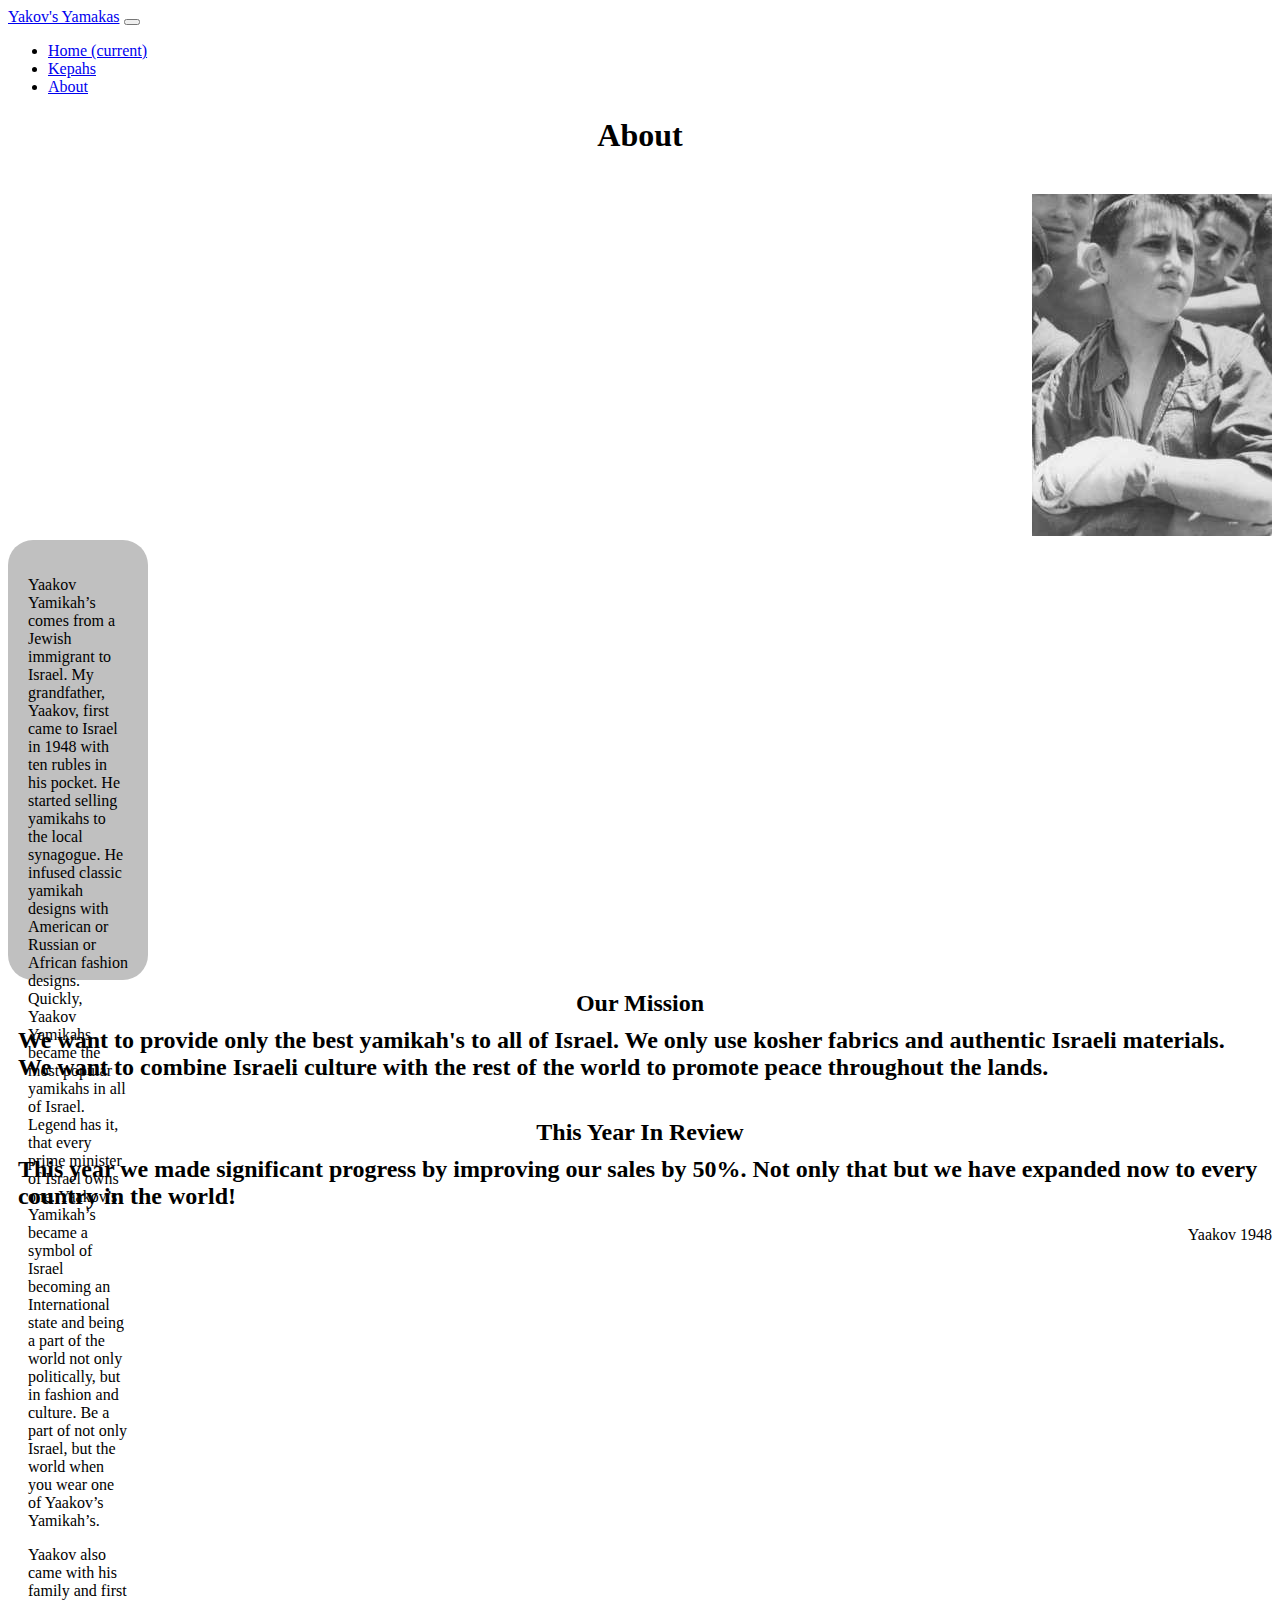
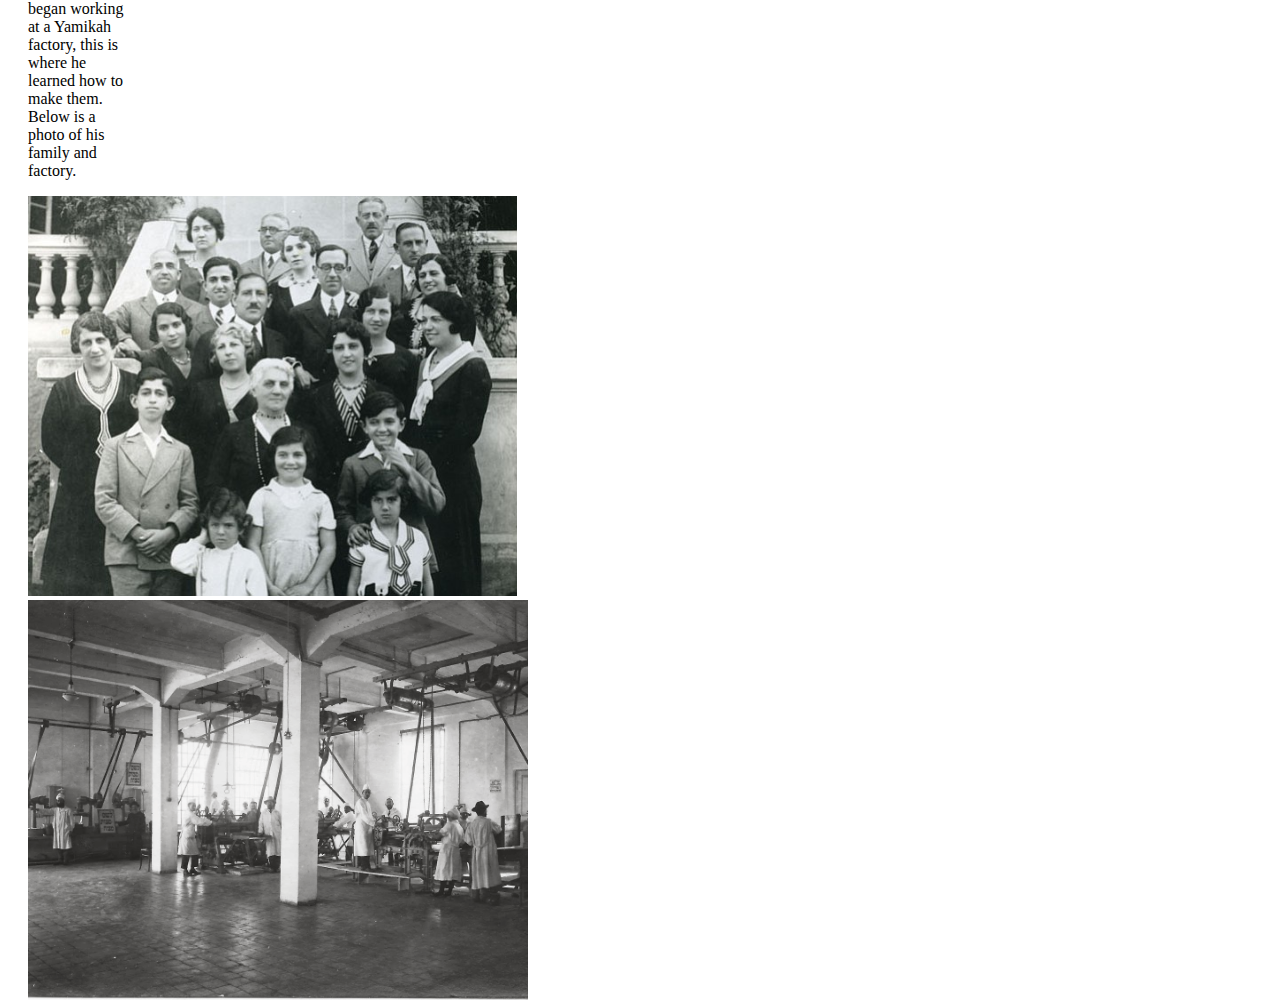
==== about.html @ 22c46118 "about page" ====
<!DOCTYPE html>
<html>
<style>
    #rcorners1 {
                
                border-radius: 25px;
                 background: silver;
                 padding: 20px; 
                 width: 100px;
                 height: 400px;   
                 margin:  
                 text-align: justify; 
                 font-size: 100%; 
            }

    



</style>


<head>
    <title>Yaakov's Yamakahs</title>

    <link rel="stylesheet" href="https://bootswatch.com/4/cosmo/bootstrap.css">

    <link rel="stylesheet" href="css/Style.css">
    <script src="https://ajax.googleapis.com/ajax/libs/jquery/3.2.1/jquery.min.js"></script>
    <script src="https://maxcdn.bootstrapcdn.com/bootstrap/3.3.7/js/bootstrap.min.js"></script>
</head>

<body>
    <nav class="navbar navbar-expand-lg navbar-dark bg-primary">
        <a class="navbar-brand" href="index.html">Yakov's Yamakas</a>
        <button class="navbar-toggler" type="button" data-toggle="collapse" data-target="#navbarColor01" aria-controls="navbarColor01"
            aria-expanded="false" aria-label="Toggle navigation">
            <span class="navbar-toggler-icon"></span>
        </button>

        <div class="collapse navbar-collapse" id="navbarColor01">
            <ul class="navbar-nav mr-auto">
                <li class="nav-item">
                    <a class="nav-link" href="index.html">Home
                        <span class="sr-only">(current)</span>
                    </a>
                </li>
                <li class="nav-item">
                    <a class="nav-link" href="kepahs.html">Kepahs</a>
                </li>
                <li  class="nav-item active">
                    <a class="nav-link" href="about.html">About</a>
                </li>
            </ul>
        </div>
    </nav>
    <h1 style="text-align: center">About</h1>
    <br>
    <div class="row">
        <div class="col-sm-4 imgright" ><img src="images//yaakov.jpg" alt="yaakov"></div>
        <div class="col-sm-4" id="rcorners1" > <p>Yaakov Yamikah’s comes from a Jewish immigrant to Israel. My grandfather, Yaakov, first came to Israel in 1948 with ten rubles in his pocket. He started selling yamikahs to the local synagogue. He infused classic yamikah designs with American or Russian or African fashion designs. Quickly, Yaakov Yamikahs became the most popular yamikahs in all of Israel. Legend has it, that every prime minister of Israel owns one. Yaakov’s Yamikah’s became a symbol of Israel becoming an International state and being a part of the world not only politically, but in fashion and culture. Be a part of not only Israel, but the world when you wear one of Yaakov’s Yamikah’s. </p> <p>Yaakov also came with his family and first began working at a Yamikah factory, this is where he learned how to make them. Below is a photo of his family and factory. </p> <img src="images//yaakov_family.jpg" height="400" weight="600">  <img src="images//yaakov_factory.gif" height="400" width="500"></div> </div> 
        <div class="col-sm-4"> <h2 style="text-align: center">Our Mission</h2> <h2>We want to provide only the best yamikah's to all of Israel. We only use kosher fabrics and authentic Israeli materials. We want to combine Israeli culture with the rest of the world to promote peace throughout the lands.</h2><br> <h2 style="text-align: center">This Year In Review</h2> <h2>This year we made significant progress by improving our sales by 50%. Not only that but we have expanded now to every country in the world! </h2></div> 
    
    <div class="row">
        <div class="col-sm-4 imgright"> <p>Yaakov 1948</p></div>
        <div class="col-sm-8"></div>
    </div>

   
</body>

</html>
---- css/Style.css ----
.column {
    float: left;
    width: 50%;
    padding-left: 10%;
    padding-right: 10%;
    text-align:center;
    height: auto;
}
.column-tri {
    float: left;
    width: 33.33%;
    padding: 5%;
    text-align:center;
    height: auto;
}
.samtron{
    text-align:center;
}
.foot{
    
    background-color:gray;
    float: left;
    width: 100%;
}
.foottext{
    color:white;
    text-align:center;
    margin:10px;
}
h2{
    margin:10px;
}
.colors{
    font:14px;
}
.search{
    margin:auto;    
}

.imgright {
    text-align: right

}
#myInput {
    background-position: 10px 12px;
    background-repeat: no-repeat;
    width: 100%;
    font-size: 16px;
    padding: 12px 20px 12px 40px;
    border: 1px solid #ddd;
    margin-bottom: 12px;
  }
  
  #myUL {
    list-style-type: none;
    padding: 0;
    margin: 0;
  }
  
  #myUL li a {
    border: 1px solid #ddd;
    margin-top: -1px; /* Prevent double borders */
    background-color: #f6f6f6;
    padding: 12px;
    text-decoration: none;
    font-size: 18px;
    color: black;
    display: block
  }
  
  #myUL li a:hover:not(.header) {
    background-color: #eee;
  }
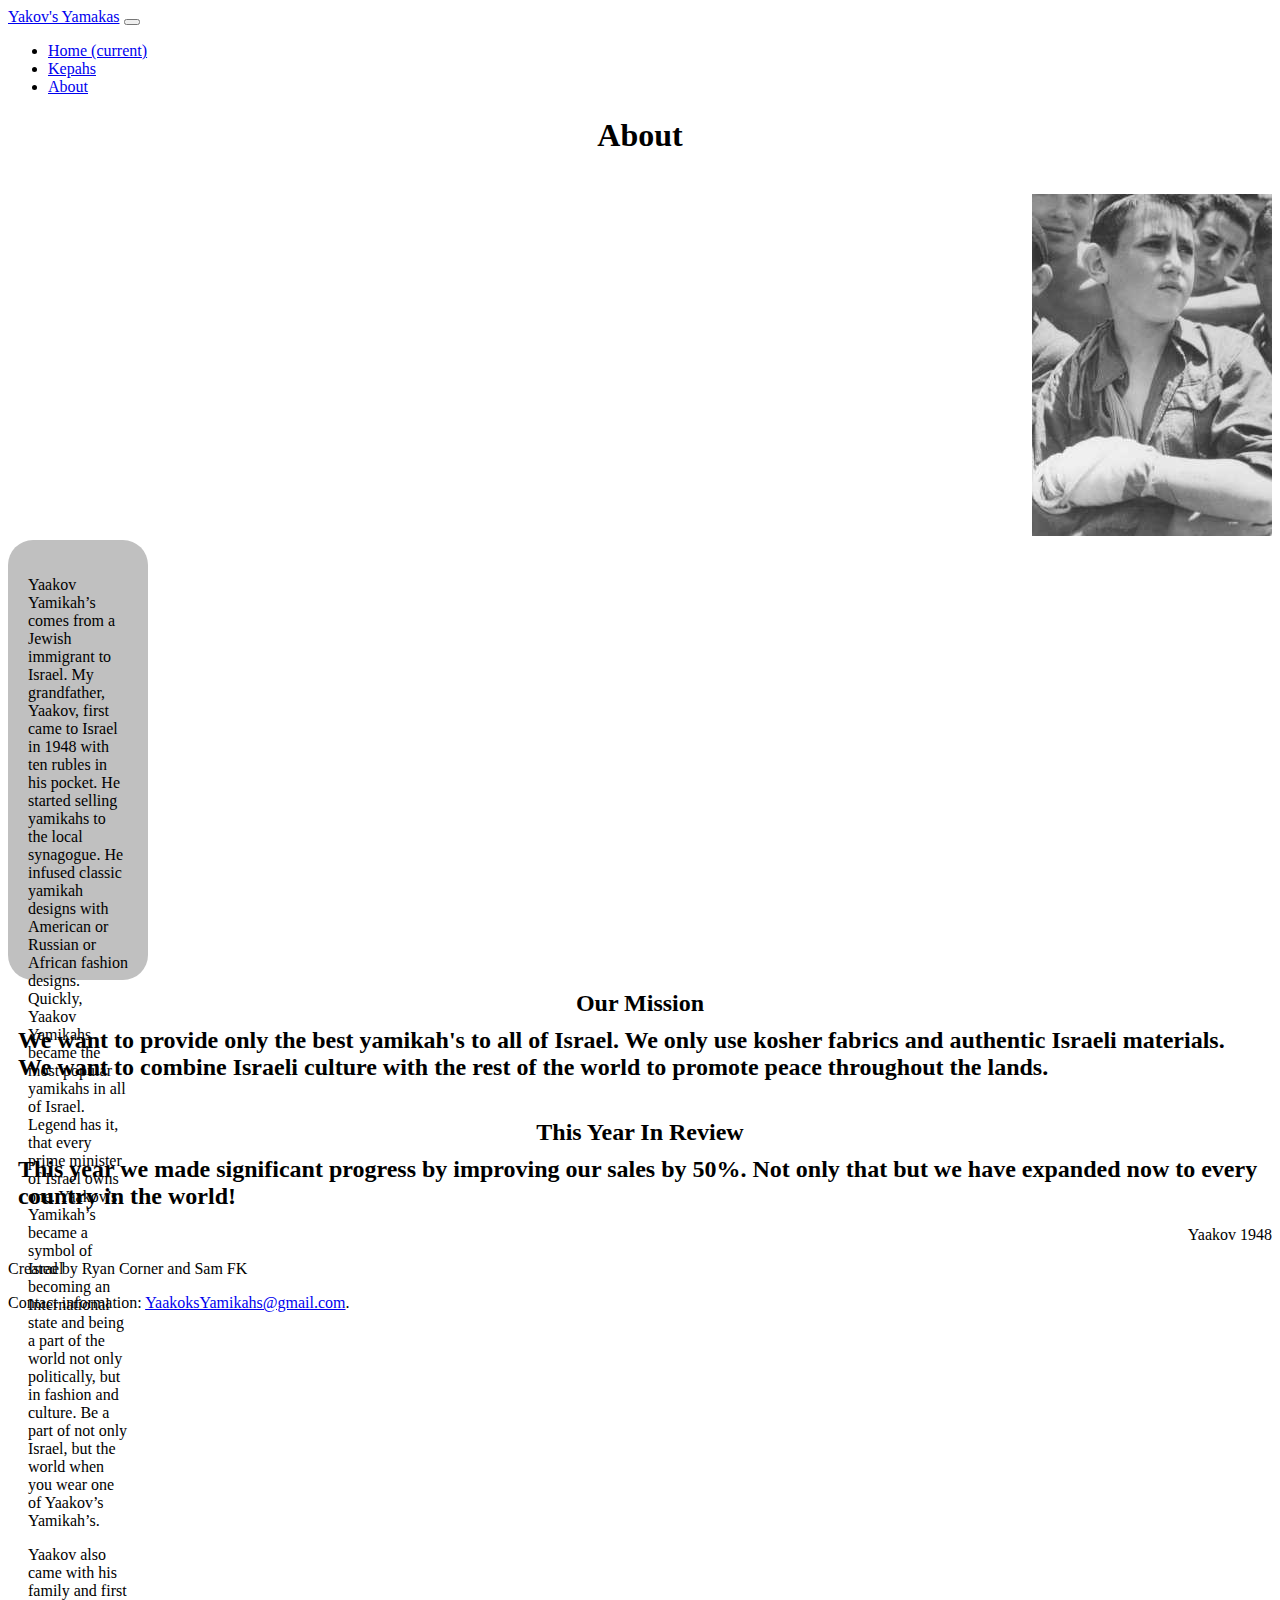
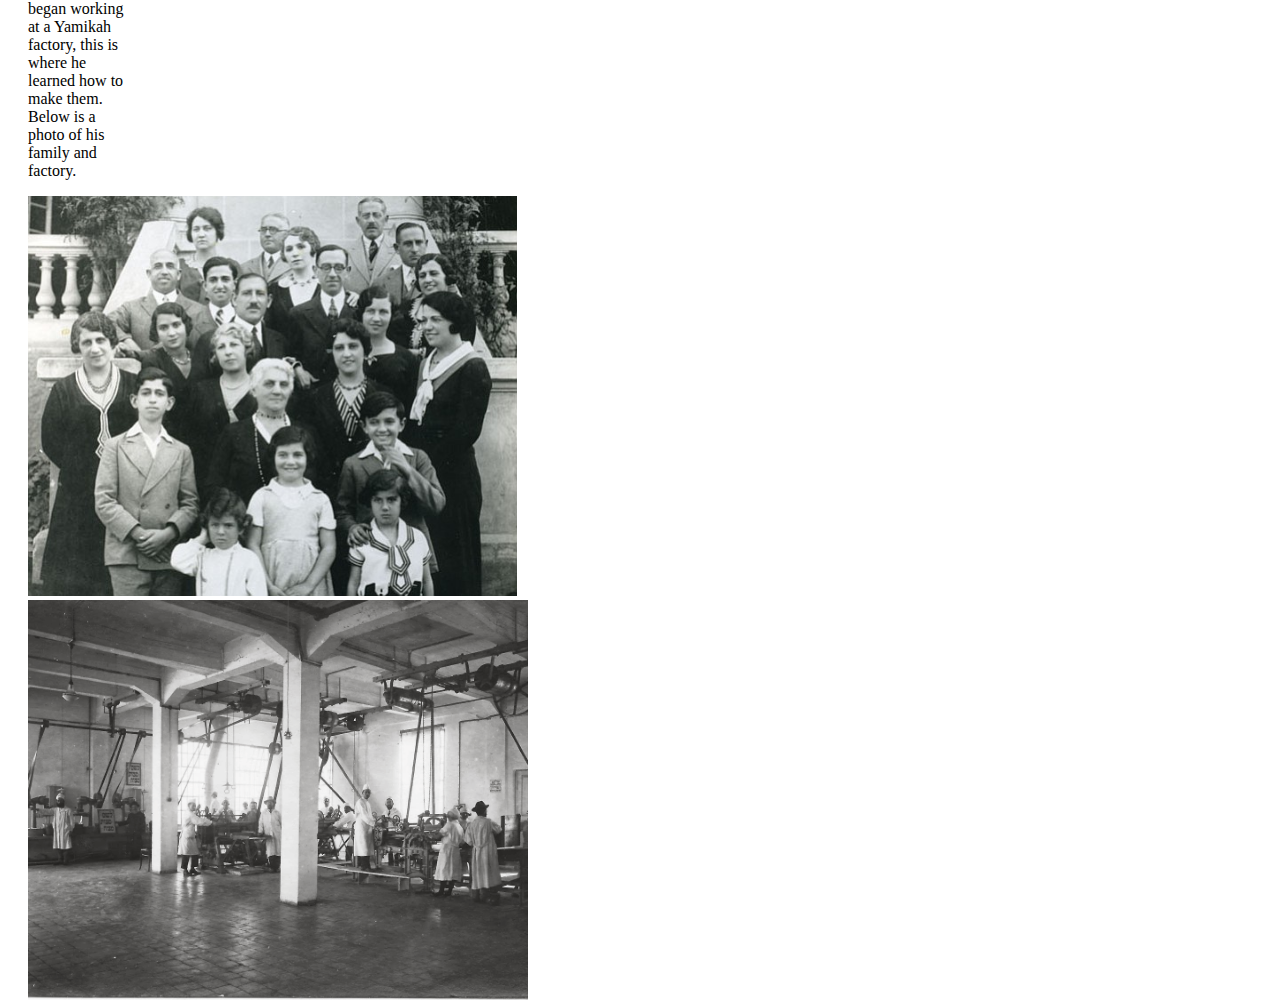
==== commit c254937c: "added footer" ====
--- a/about.html
+++ b/about.html
@@ -66,7 +66,12 @@
         <div class="col-sm-8"></div>
     </div>
 
-   
+
 </body>
 
+<footer>
+    <p>Created by Ryan Corner and Sam FK</p>
+    <p>Contact information: <a href="mailto:someone@example.com">YaakoksYamikahs@gmail.com</a>.</p>
+</footer>
+
 </html>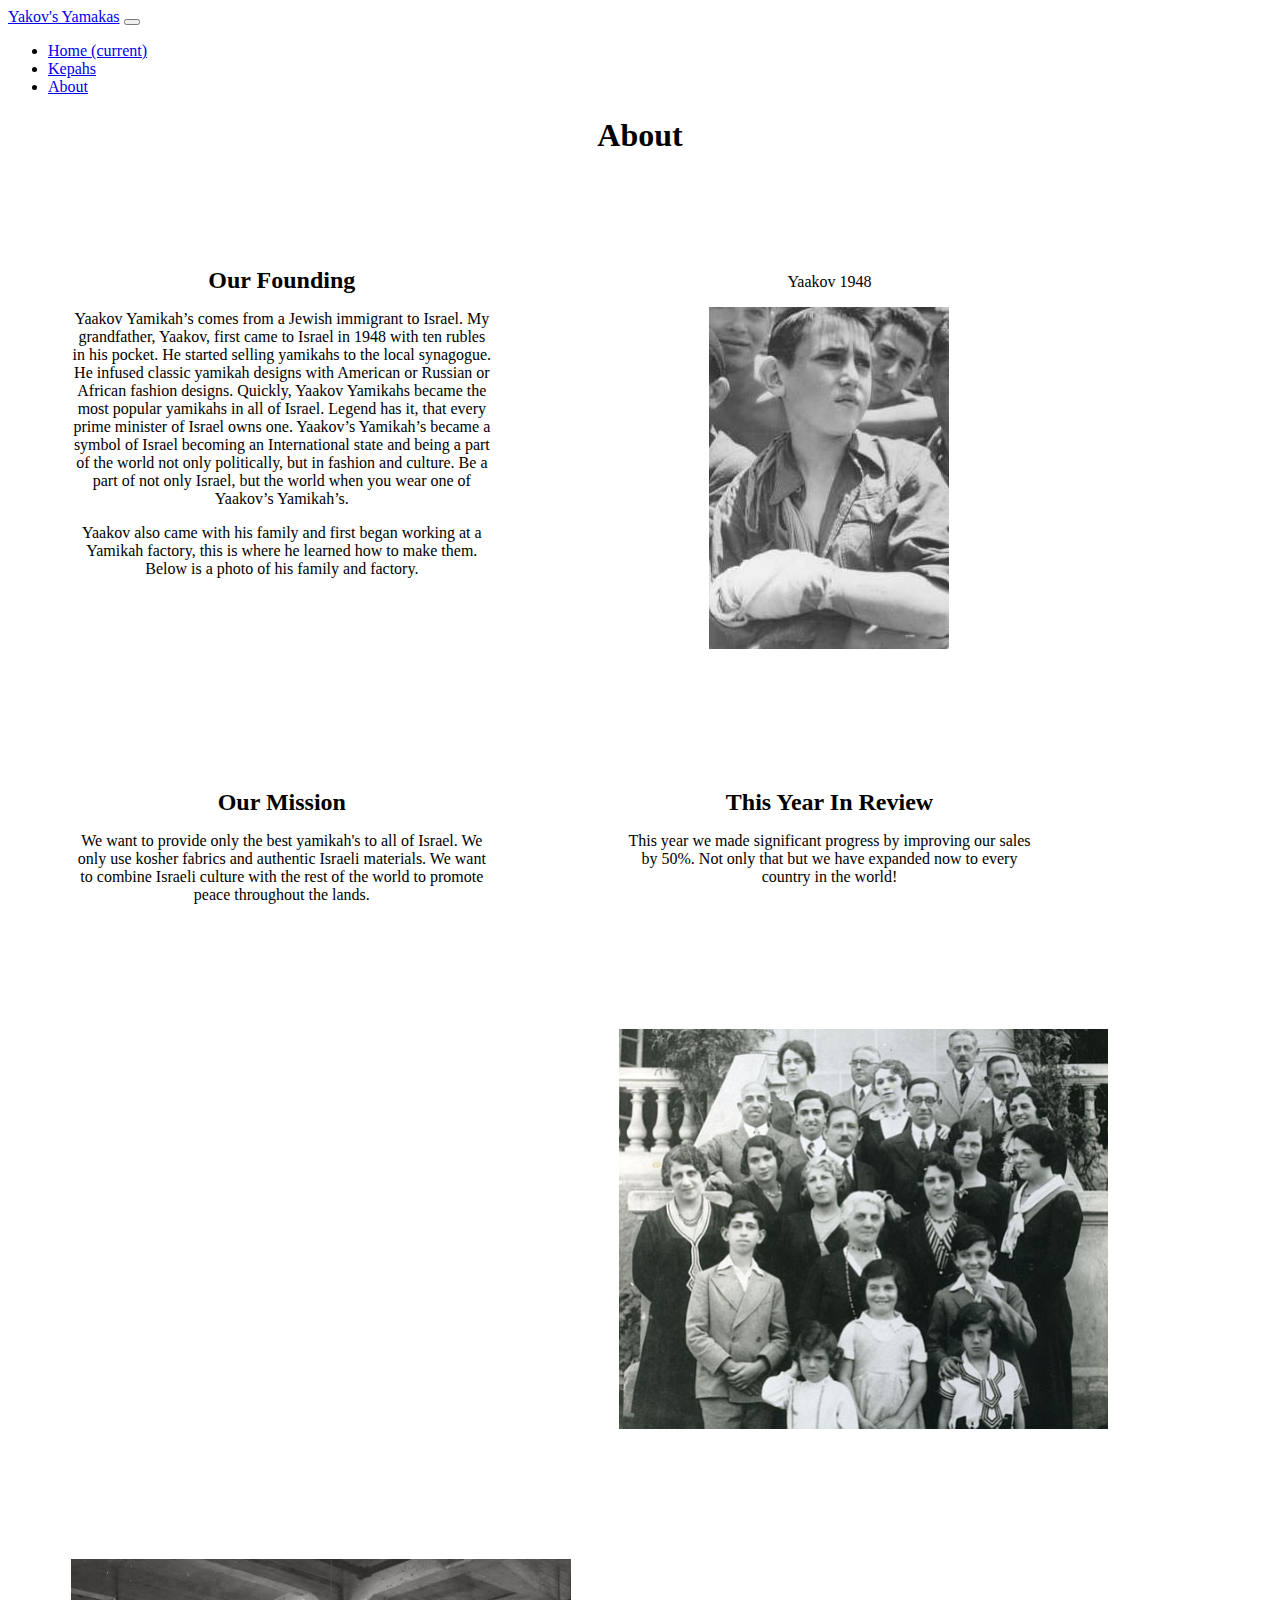
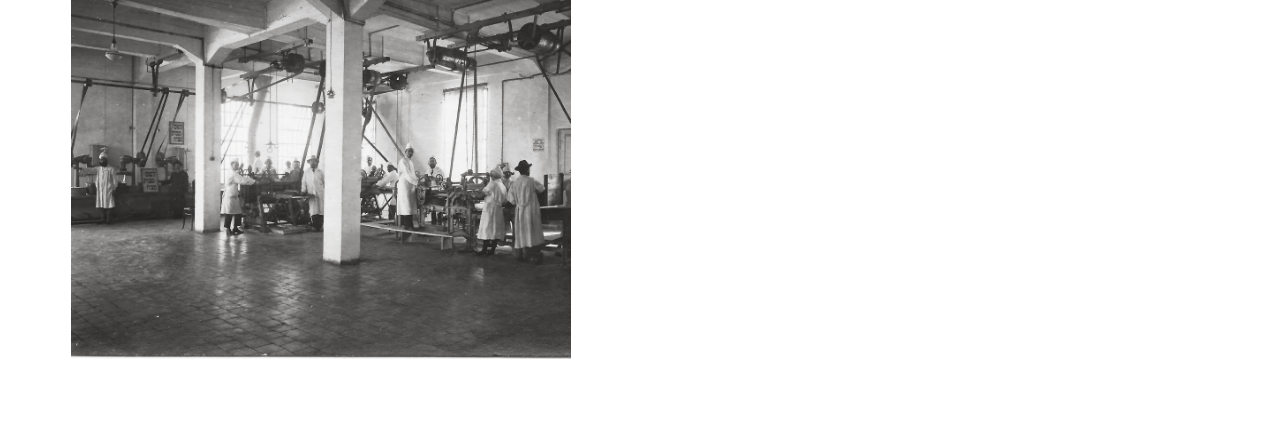
==== commit f2faa5d9: "about" ====
--- a/about.html
+++ b/about.html
@@ -1,23 +1,6 @@
 <!DOCTYPE html>
 <html>
-<style>
-    #rcorners1 {
-                
-                border-radius: 25px;
-                 background: silver;
-                 padding: 20px; 
-                 width: 100px;
-                 height: 400px;   
-                 margin:  
-                 text-align: justify; 
-                 font-size: 100%; 
-            }
 
-    
-
-
-
-</style>
 
 
 <head>
@@ -48,7 +31,7 @@
                 <li class="nav-item">
                     <a class="nav-link" href="kepahs.html">Kepahs</a>
                 </li>
-                <li  class="nav-item active">
+                <li class="nav-item active">
                     <a class="nav-link" href="about.html">About</a>
                 </li>
             </ul>
@@ -56,22 +39,44 @@
     </nav>
     <h1 style="text-align: center">About</h1>
     <br>
-    <div class="row">
-        <div class="col-sm-4 imgright" ><img src="images//yaakov.jpg" alt="yaakov"></div>
-        <div class="col-sm-4" id="rcorners1" > <p>Yaakov Yamikah’s comes from a Jewish immigrant to Israel. My grandfather, Yaakov, first came to Israel in 1948 with ten rubles in his pocket. He started selling yamikahs to the local synagogue. He infused classic yamikah designs with American or Russian or African fashion designs. Quickly, Yaakov Yamikahs became the most popular yamikahs in all of Israel. Legend has it, that every prime minister of Israel owns one. Yaakov’s Yamikah’s became a symbol of Israel becoming an International state and being a part of the world not only politically, but in fashion and culture. Be a part of not only Israel, but the world when you wear one of Yaakov’s Yamikah’s. </p> <p>Yaakov also came with his family and first began working at a Yamikah factory, this is where he learned how to make them. Below is a photo of his family and factory. </p> <img src="images//yaakov_family.jpg" height="400" weight="600">  <img src="images//yaakov_factory.gif" height="400" width="500"></div> </div> 
-        <div class="col-sm-4"> <h2 style="text-align: center">Our Mission</h2> <h2>We want to provide only the best yamikah's to all of Israel. We only use kosher fabrics and authentic Israeli materials. We want to combine Israeli culture with the rest of the world to promote peace throughout the lands.</h2><br> <h2 style="text-align: center">This Year In Review</h2> <h2>This year we made significant progress by improving our sales by 50%. Not only that but we have expanded now to every country in the world! </h2></div> 
-    
-    <div class="row">
-        <div class="col-sm-4 imgright"> <p>Yaakov 1948</p></div>
-        <div class="col-sm-8"></div>
+
+    <div class="column-tri mb-3">
+        <h2>Our Founding</h2>
+        <p>Yaakov Yamikah’s comes from a Jewish immigrant to Israel. My grandfather, Yaakov, first came to Israel in 1948 with
+            ten rubles in his pocket. He started selling yamikahs to the local synagogue. He infused classic yamikah designs
+            with American or Russian or African fashion designs. Quickly, Yaakov Yamikahs became the most popular yamikahs
+            in all of Israel. Legend has it, that every prime minister of Israel owns one. Yaakov’s Yamikah’s became a symbol
+            of Israel becoming an International state and being a part of the world not only politically, but in fashion
+            and culture. Be a part of not only Israel, but the world when you wear one of Yaakov’s Yamikah’s. </p>
+        <p>Yaakov also came with his family and first began working at a Yamikah factory, this is where he learned how to make
+            them. Below is a photo of his family and factory. </p>
+
+    </div>
+    <div class="column-tri mb-3">
+        <p>Yaakov 1948</p>
+        <img src="images//yaakov.jpg" alt="yaakov">
+    </div>
+    <div class="column-tri mb-3">
+        <h2 style="text-align: center">Our Mission</h2>
+        <p>We want to provide only the best yamikah's to all of Israel. We only use kosher fabrics and authentic Israeli materials.
+            We want to combine Israeli culture with the rest of the world to promote peace throughout the lands.</p>
+
+
+    </div>
+
+    <div class="column-tri mb-3">
+        <h2 style="text-align: center">This Year In Review</h2>
+        <p>This year we made significant progress by improving our sales by 50%. Not only that but we have expanded now to every
+            country in the world! </p>
+    </div>
+    <div class="column-tri mb-3">
+        <img src="images//yaakov_family.jpg" height="400" weight="600">
+    </div>
+    <div class="column-tri mb-3">
+        <img src="images//yaakov_factory.gif" height="400" width="500">
     </div>
 
 
 </body>
 
-<footer>
-    <p>Created by Ryan Corner and Sam FK</p>
-    <p>Contact information: <a href="mailto:someone@example.com">YaakoksYamikahs@gmail.com</a>.</p>
-</footer>
-
 </html>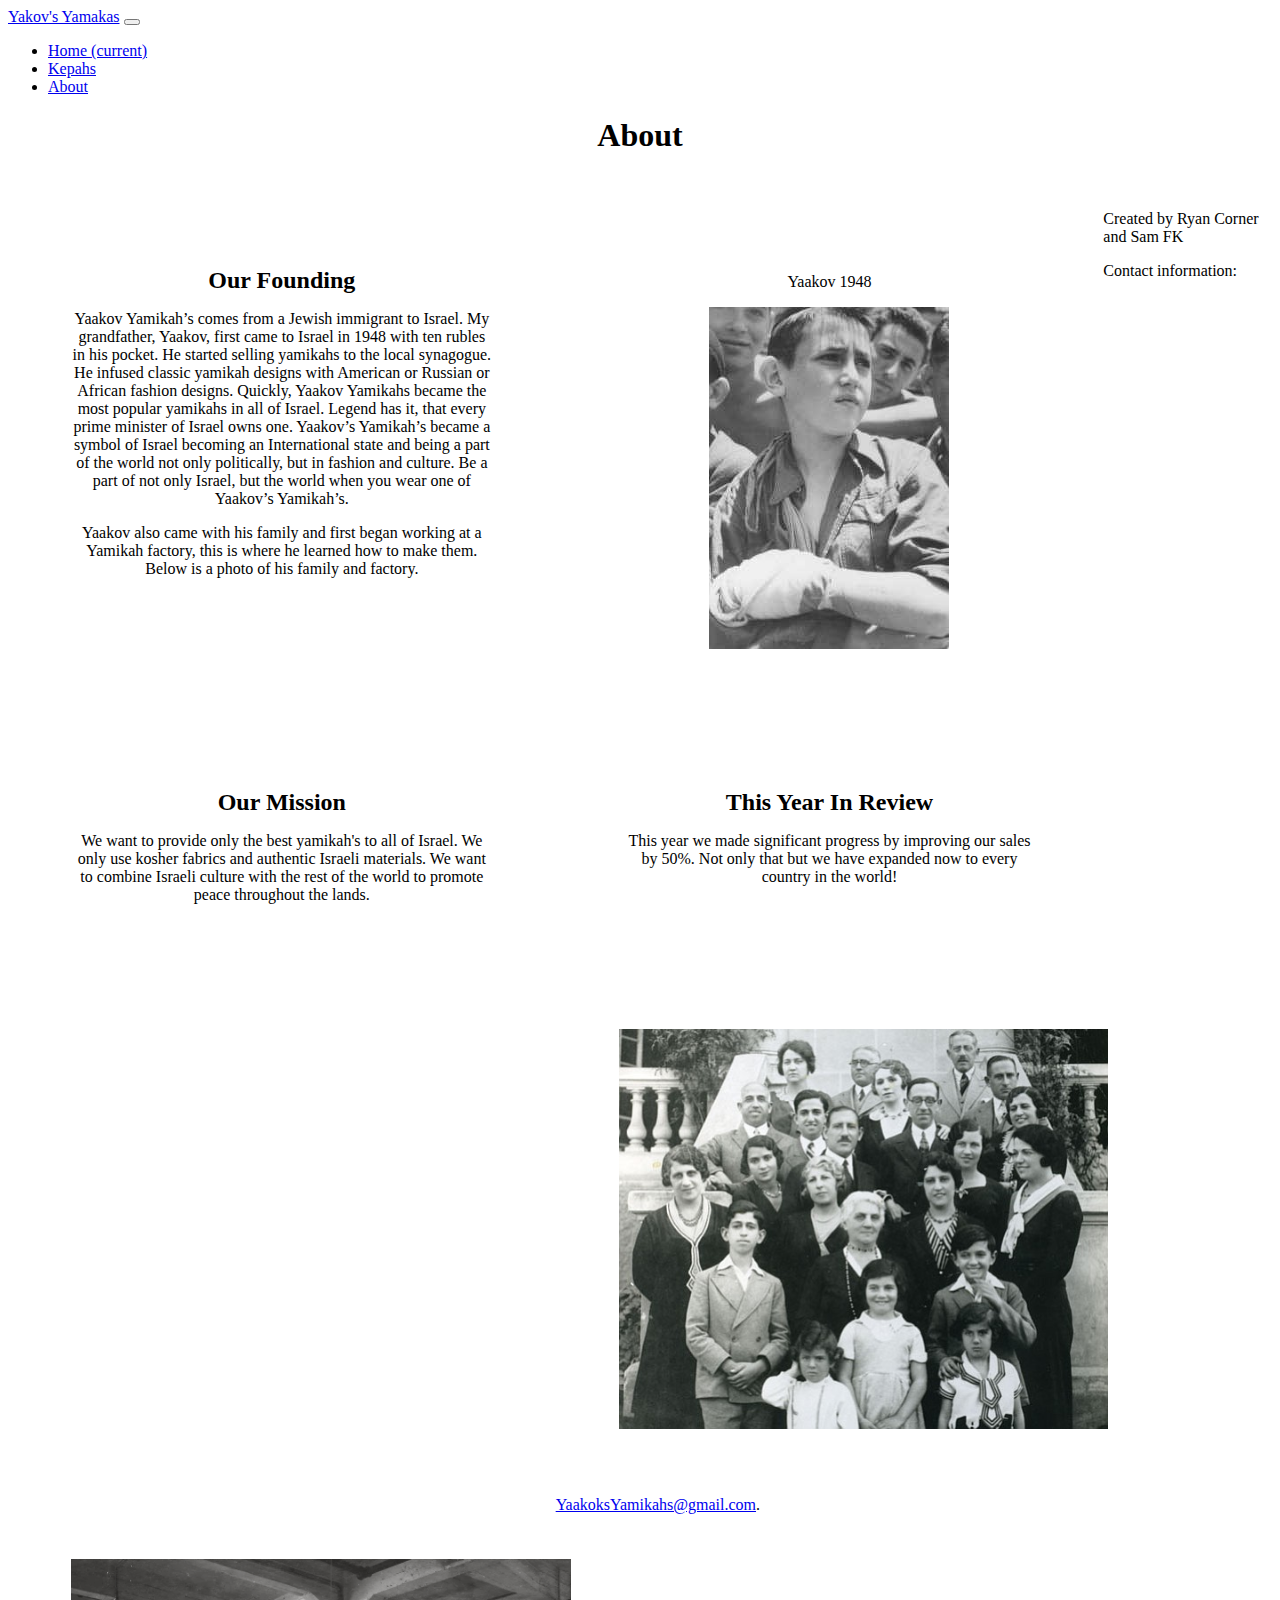
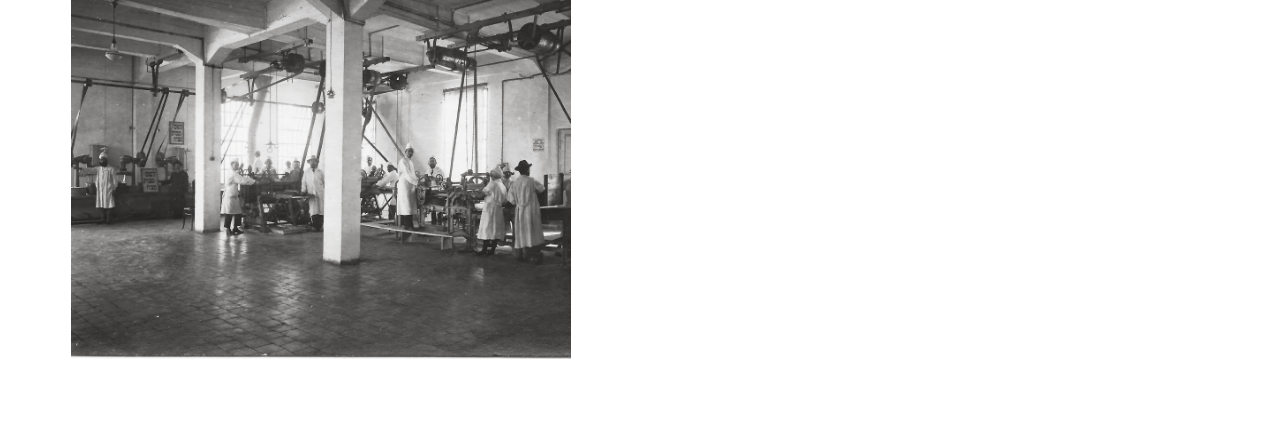
==== commit 478fa7d6: "Merge branch 'master' of https://github.com/Sfreisem-Kirov/FK_RYAN_Web2" ====
--- a/about.html
+++ b/about.html
@@ -79,4 +79,9 @@
 
 </body>
 
+<footer>
+    <p>Created by Ryan Corner and Sam FK</p>
+    <p>Contact information: <a href="mailto:someone@example.com">YaakoksYamikahs@gmail.com</a>.</p>
+</footer>
+
 </html>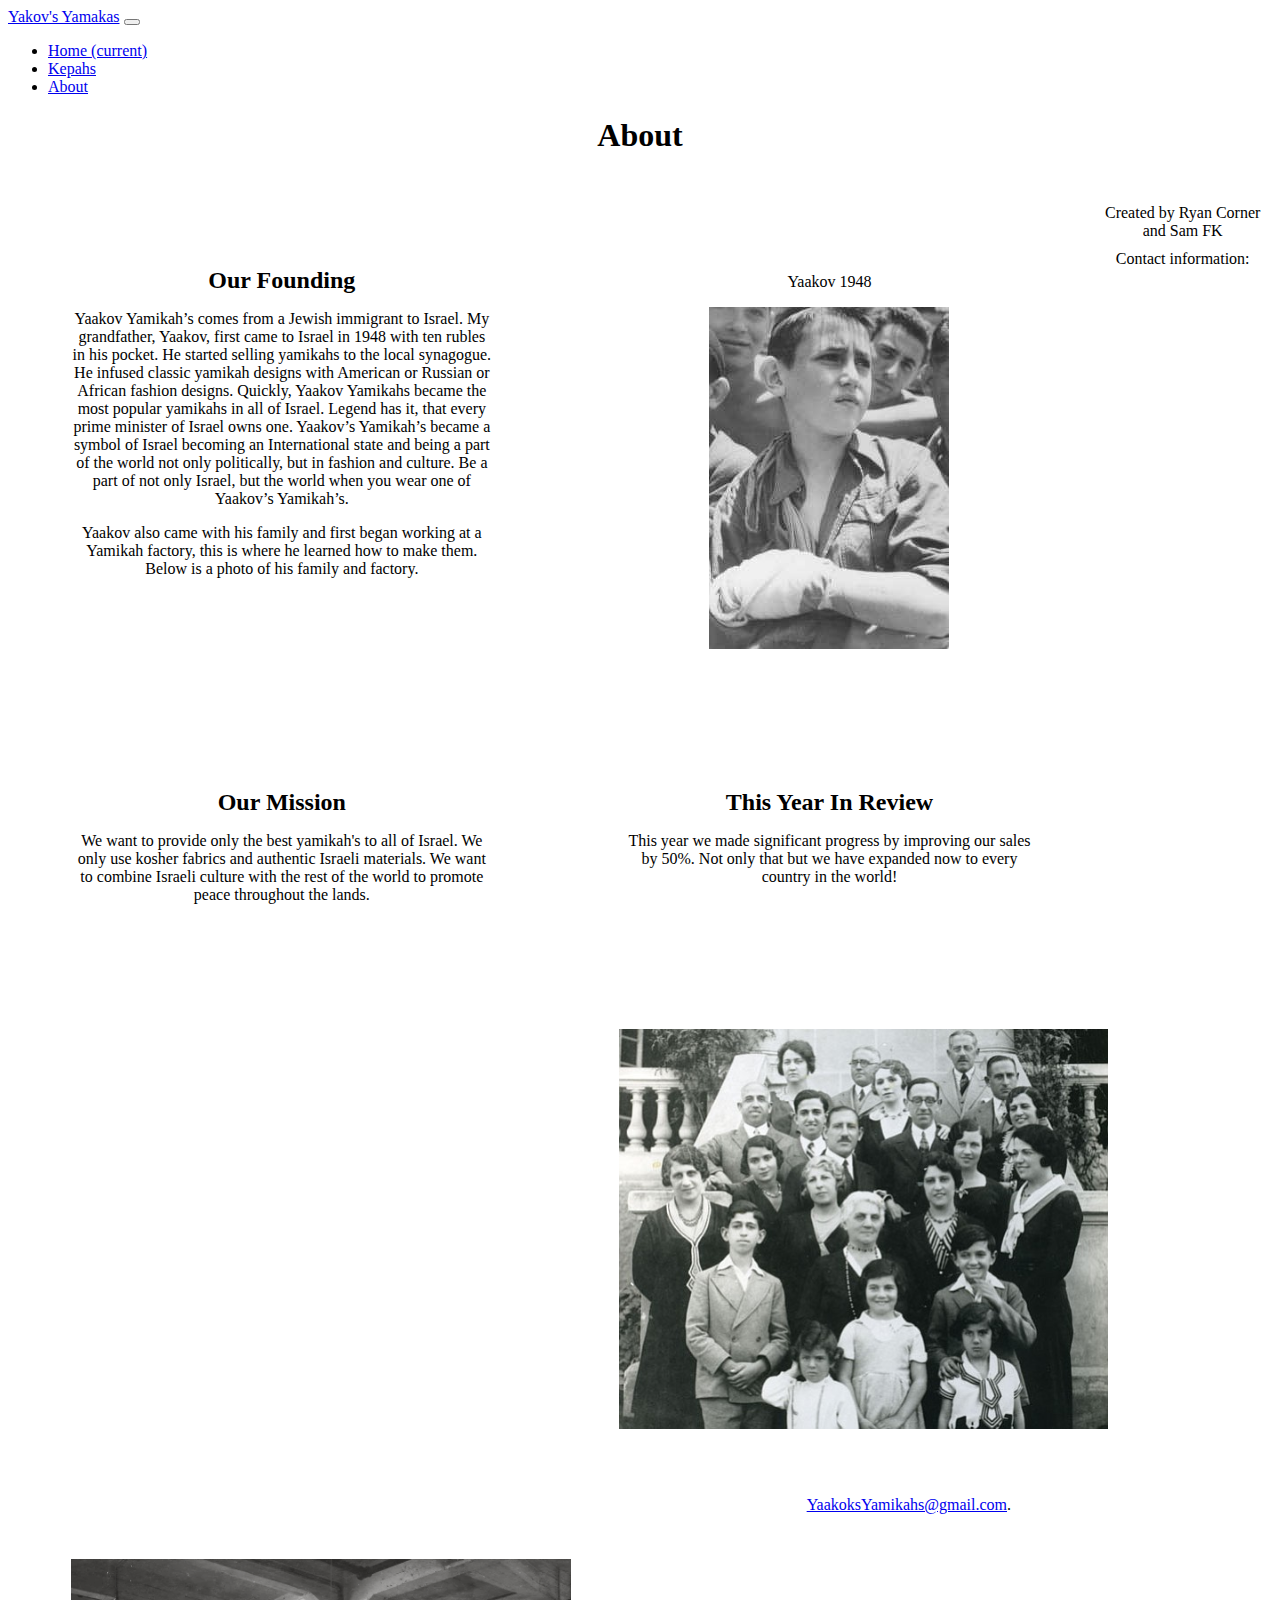
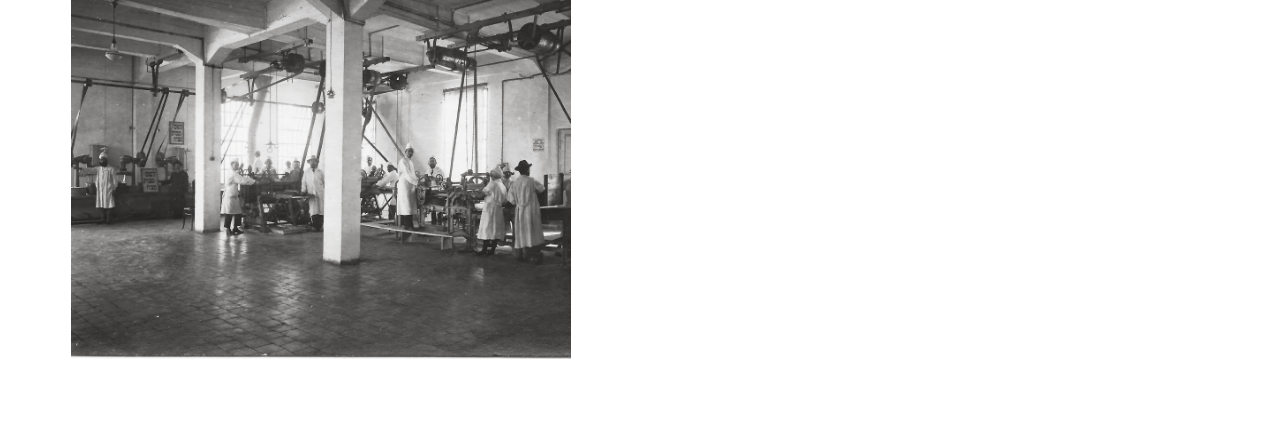
==== commit 44ea4517: "footer changes" ====
--- a/about.html
+++ b/about.html
@@ -76,12 +76,13 @@
         <img src="images//yaakov_factory.gif" height="400" width="500">
     </div>
 
+    <footer style="position: relative;">
+        <p class="foottext" >Created by Ryan Corner and Sam FK</p>
+        <p class="foottext" >Contact information: <a href="mailto:someone@example.com">YaakoksYamikahs@gmail.com</a>.</p>
+    </footer>
 
 </body>
 
-<footer>
-    <p>Created by Ryan Corner and Sam FK</p>
-    <p>Contact information: <a href="mailto:someone@example.com">YaakoksYamikahs@gmail.com</a>.</p>
-</footer>
+
 
 </html>--- a/css/Style.css
+++ b/css/Style.css
@@ -23,7 +23,6 @@
     width: 100%;
 }
 .foottext{
-    color:white;
     text-align:center;
     margin:10px;
 }
@@ -71,3 +70,4 @@
   #myUL li a:hover:not(.header) {
     background-color: #eee;
   }
+
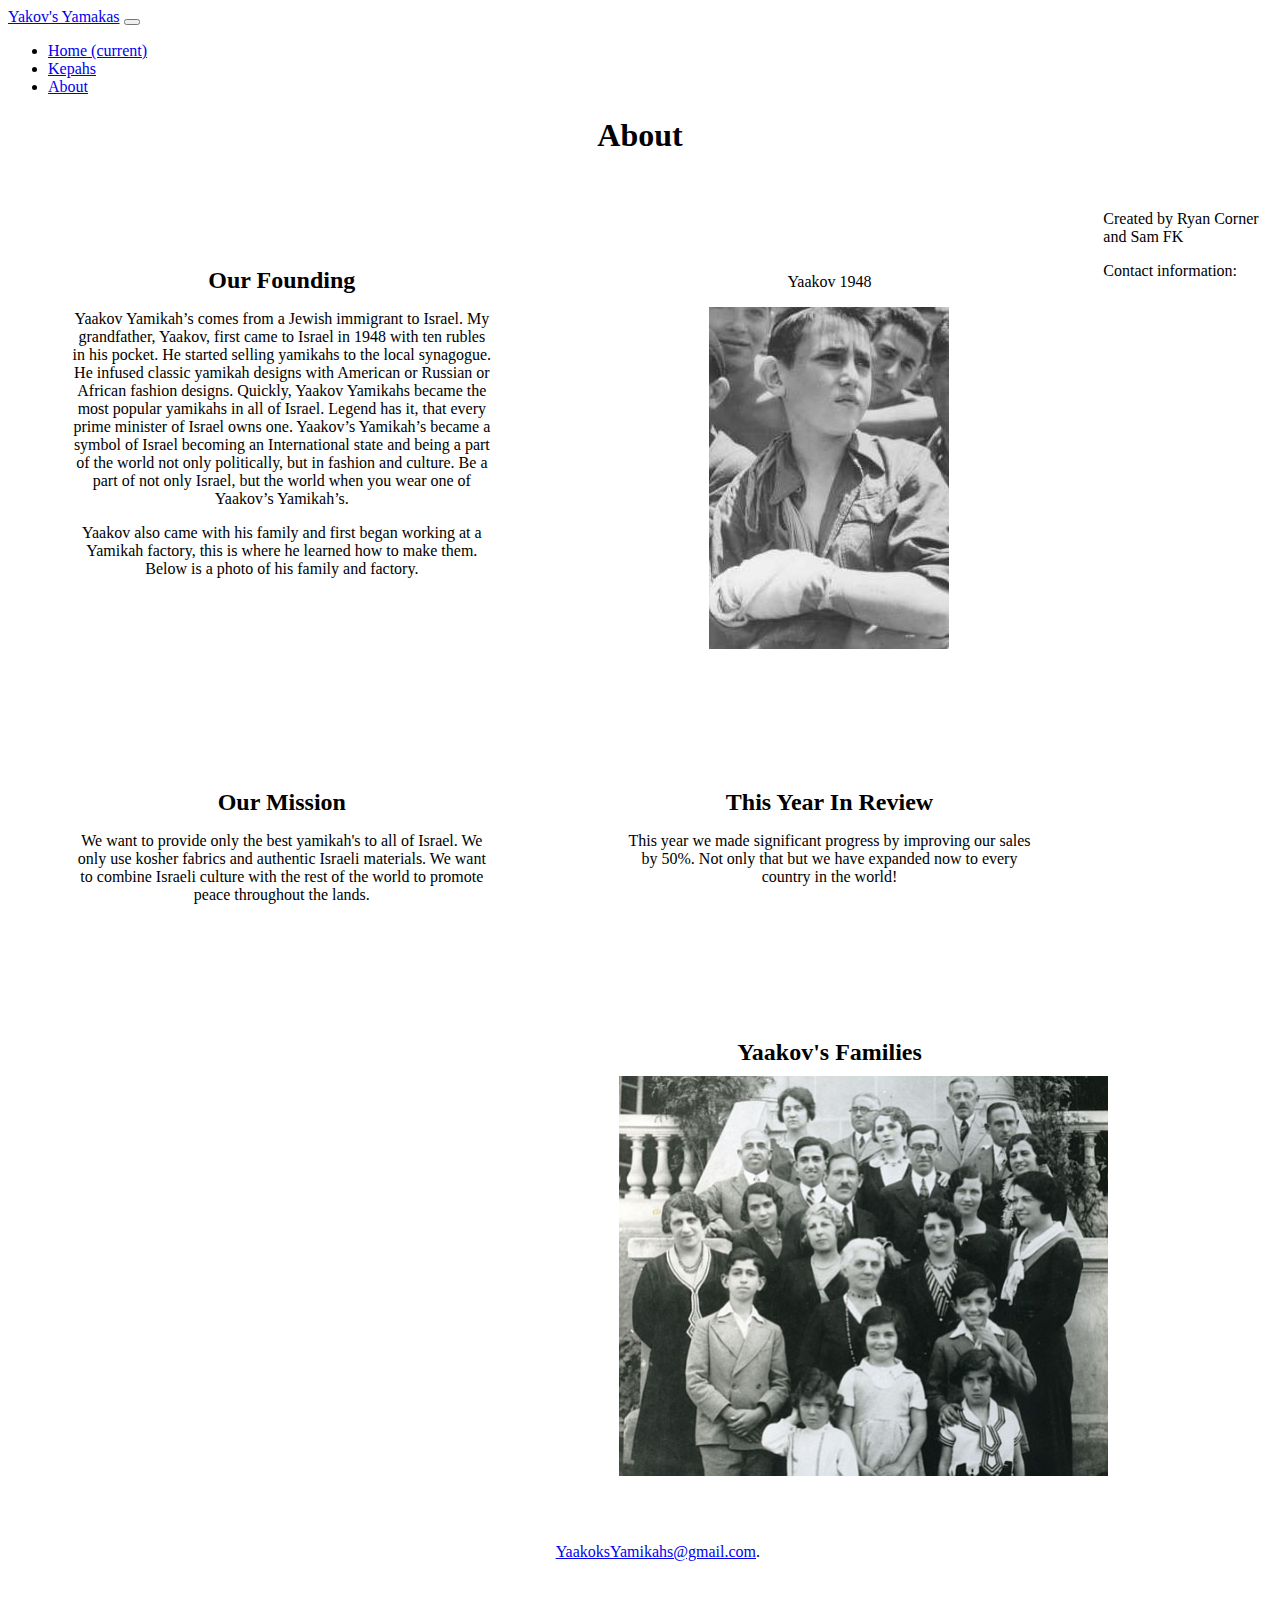
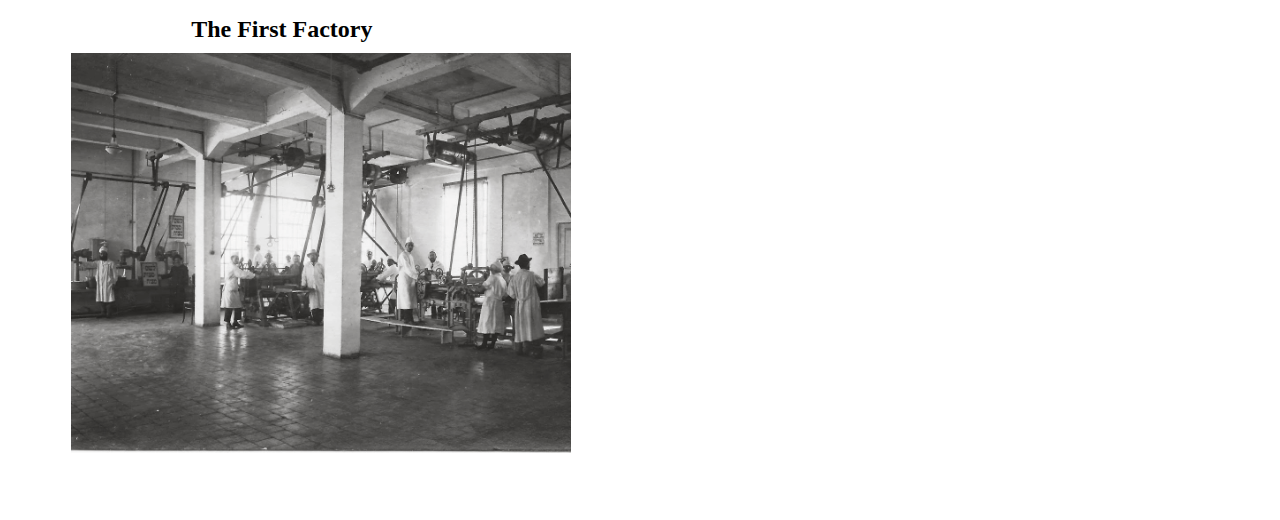
==== commit aee72292: "about" ====
--- a/about.html
+++ b/about.html
@@ -41,7 +41,7 @@
     <br>
 
     <div class="column-tri mb-3">
-        <h2>Our Founding</h2>
+        <h2 class="text">Our Founding</h2>
         <p>Yaakov Yamikah’s comes from a Jewish immigrant to Israel. My grandfather, Yaakov, first came to Israel in 1948 with
             ten rubles in his pocket. He started selling yamikahs to the local synagogue. He infused classic yamikah designs
             with American or Russian or African fashion designs. Quickly, Yaakov Yamikahs became the most popular yamikahs
@@ -53,11 +53,11 @@
 
     </div>
     <div class="column-tri mb-3">
-        <p>Yaakov 1948</p>
+        <p class="text">Yaakov 1948</p>
         <img src="images//yaakov.jpg" alt="yaakov">
     </div>
     <div class="column-tri mb-3">
-        <h2 style="text-align: center">Our Mission</h2>
+        <h2 class="text">Our Mission</h2>
         <p>We want to provide only the best yamikah's to all of Israel. We only use kosher fabrics and authentic Israeli materials.
             We want to combine Israeli culture with the rest of the world to promote peace throughout the lands.</p>
 
@@ -65,24 +65,25 @@
     </div>
 
     <div class="column-tri mb-3">
-        <h2 style="text-align: center">This Year In Review</h2>
+        <h2 class="text">This Year In Review</h2>
         <p>This year we made significant progress by improving our sales by 50%. Not only that but we have expanded now to every
             country in the world! </p>
     </div>
     <div class="column-tri mb-3">
+        <h2 class="text">Yaakov's Families</h2>
         <img src="images//yaakov_family.jpg" height="400" weight="600">
     </div>
     <div class="column-tri mb-3">
+        <h2 class="text">The First Factory</h2>
         <img src="images//yaakov_factory.gif" height="400" width="500">
     </div>
 
-    <footer style="position: relative;">
-        <p class="foottext" >Created by Ryan Corner and Sam FK</p>
-        <p class="foottext" >Contact information: <a href="mailto:someone@example.com">YaakoksYamikahs@gmail.com</a>.</p>
-    </footer>
 
 </body>
 
-
+<footer>
+    <p>Created by Ryan Corner and Sam FK</p>
+    <p>Contact information: <a href="mailto:someone@example.com">YaakoksYamikahs@gmail.com</a>.</p>
+</footer>
 
 </html>--- a/css/Style.css
+++ b/css/Style.css
@@ -23,8 +23,12 @@
     width: 100%;
 }
 .foottext{
+    color:white;
     text-align:center;
     margin:10px;
+}
+.text{
+    text-align:center;
 }
 h2{
     margin:10px;
@@ -70,4 +74,3 @@
   #myUL li a:hover:not(.header) {
     background-color: #eee;
   }
-
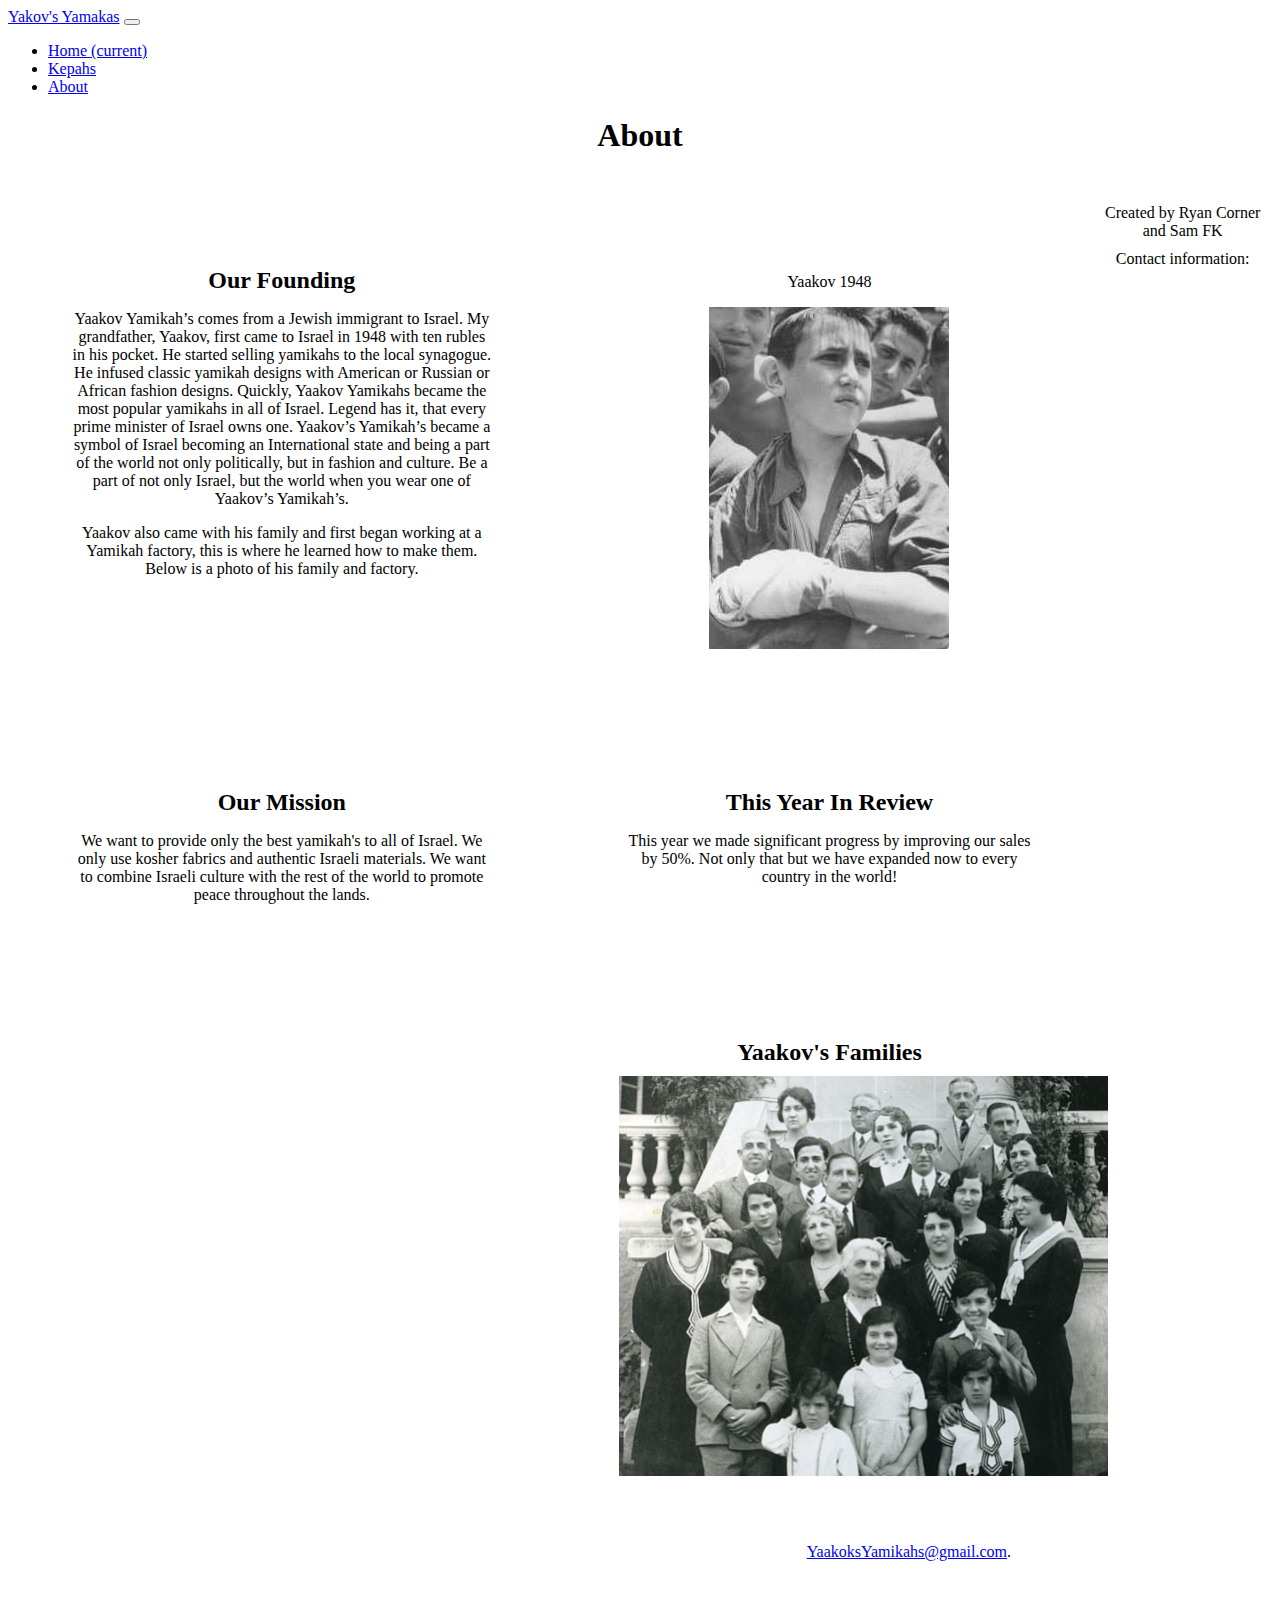
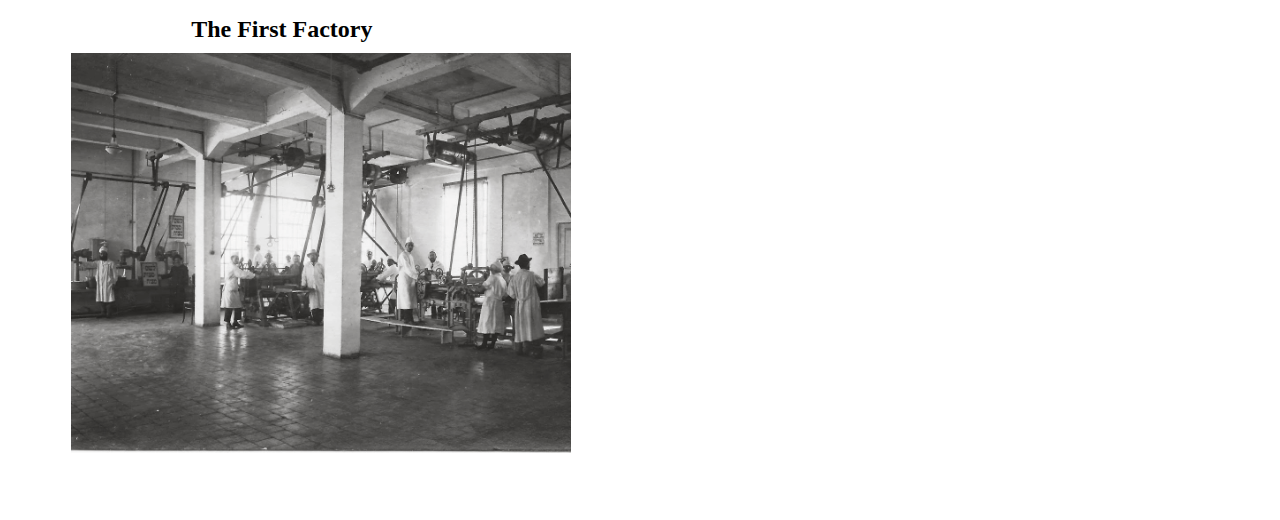
==== commit 2841ea0d: "Merge branch 'master' of https://github.com/Sfreisem-Kirov/FK_RYAN_Web2" ====
--- a/about.html
+++ b/about.html
@@ -78,12 +78,13 @@
         <img src="images//yaakov_factory.gif" height="400" width="500">
     </div>
 
+    <footer style="position: relative;">
+        <p class="foottext" >Created by Ryan Corner and Sam FK</p>
+        <p class="foottext" >Contact information: <a href="mailto:someone@example.com">YaakoksYamikahs@gmail.com</a>.</p>
+    </footer>
 
 </body>
 
-<footer>
-    <p>Created by Ryan Corner and Sam FK</p>
-    <p>Contact information: <a href="mailto:someone@example.com">YaakoksYamikahs@gmail.com</a>.</p>
-</footer>
+
 
 </html>--- a/css/Style.css
+++ b/css/Style.css
@@ -23,7 +23,6 @@
     width: 100%;
 }
 .foottext{
-    color:white;
     text-align:center;
     margin:10px;
 }
@@ -74,3 +73,4 @@
   #myUL li a:hover:not(.header) {
     background-color: #eee;
   }
+
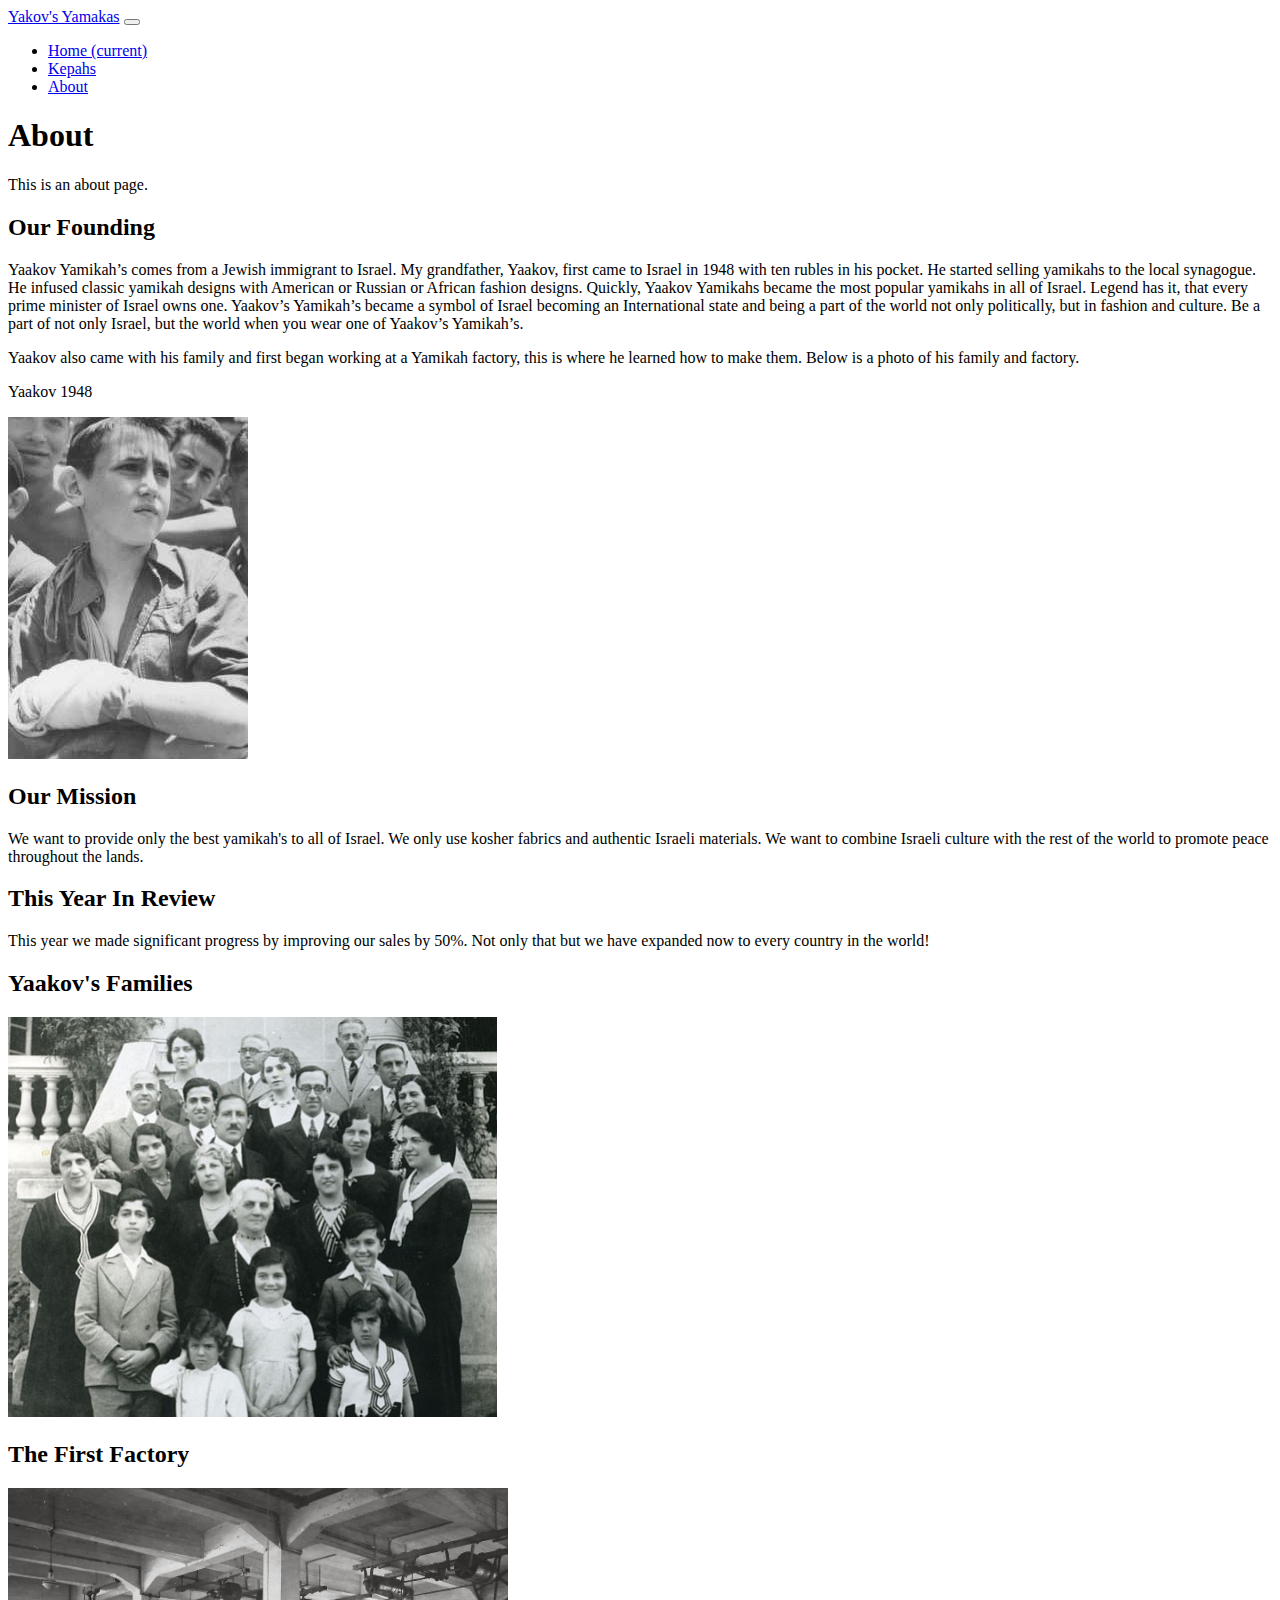
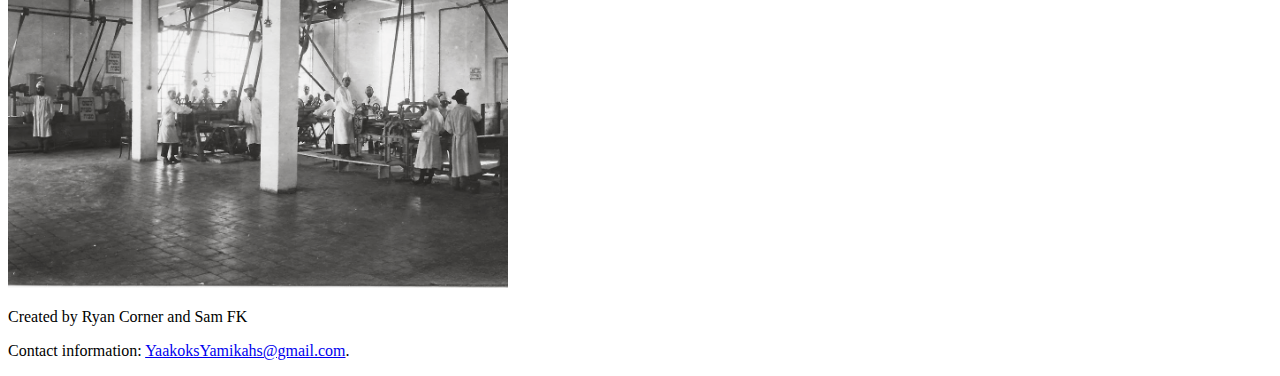
==== commit 2a6ade08: "finalizing" ====
--- a/about.html
+++ b/about.html
@@ -8,7 +8,7 @@
 
     <link rel="stylesheet" href="https://bootswatch.com/4/cosmo/bootstrap.css">
 
-    <link rel="stylesheet" href="css/Style.css">
+    <link rel="stylesheet" href="css/style.css">
     <script src="https://ajax.googleapis.com/ajax/libs/jquery/3.2.1/jquery.min.js"></script>
     <script src="https://maxcdn.bootstrapcdn.com/bootstrap/3.3.7/js/bootstrap.min.js"></script>
 </head>
@@ -37,8 +37,11 @@
             </ul>
         </div>
     </nav>
-    <h1 style="text-align: center">About</h1>
-    <br>
+    <div class="jumbotron">
+            <h1 class="display-3">About</h1>
+            <p class="lead">This is an about page.</p>
+           
+          </div>
 
     <div class="column-tri mb-3">
         <h2 class="text">Our Founding</h2>
@@ -60,8 +63,6 @@
         <h2 class="text">Our Mission</h2>
         <p>We want to provide only the best yamikah's to all of Israel. We only use kosher fabrics and authentic Israeli materials.
             We want to combine Israeli culture with the rest of the world to promote peace throughout the lands.</p>
-
-
     </div>
 
     <div class="column-tri mb-3">
@@ -69,20 +70,21 @@
         <p>This year we made significant progress by improving our sales by 50%. Not only that but we have expanded now to every
             country in the world! </p>
     </div>
-    <div class="column-tri mb-3">
+    <div class="column-tri mb-4">
         <h2 class="text">Yaakov's Families</h2>
         <img src="images//yaakov_family.jpg" height="400" weight="600">
     </div>
-    <div class="column-tri mb-3">
+    <div class="column-tri mb-4">
         <h2 class="text">The First Factory</h2>
         <img src="images//yaakov_factory.gif" height="400" width="500">
     </div>
-
-    <footer style="position: relative;">
-        <p class="foottext" >Created by Ryan Corner and Sam FK</p>
-        <p class="foottext" >Contact information: <a href="mailto:someone@example.com">YaakoksYamikahs@gmail.com</a>.</p>
-    </footer>
-
+    <div style="clear:both;">
+        <footer style="position: relative;">
+            <p class="foottext">Created by Ryan Corner and Sam FK</p>
+            <p class="foottext">Contact information:
+                <a href="mailto:someone@example.com">YaakoksYamikahs@gmail.com</a>.</p>
+        </footer>
+    </div>
 </body>
 
 
